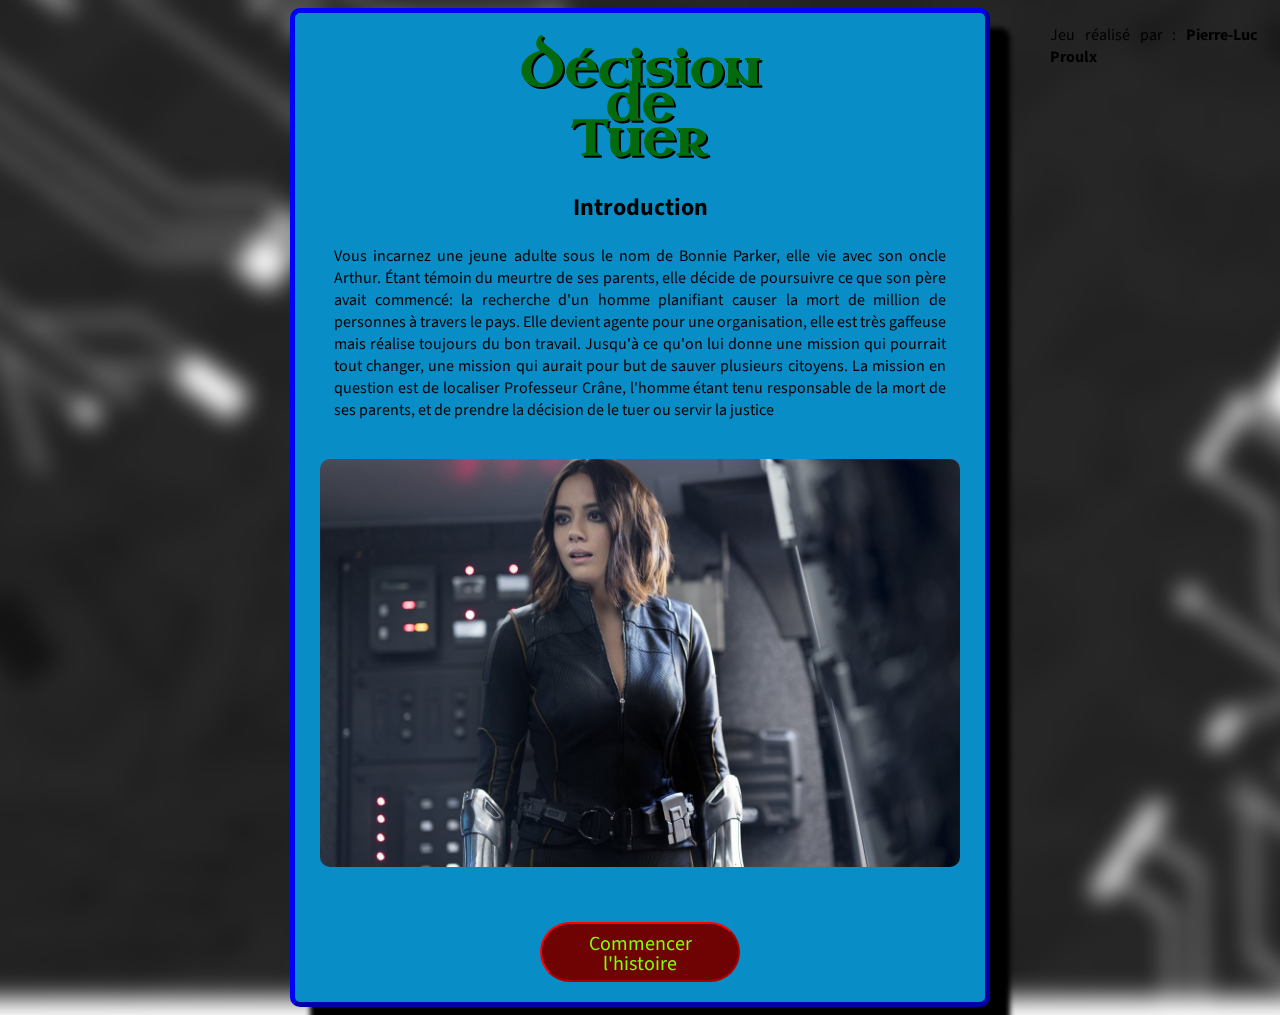
==== sypnosis.html @ de491685 "background added" ====
<!DOCTYPE html>
<html lang="en">

<head>

    <head>
        <!-- Pour le support des caractères accentués -->
        <meta charset="utf-8" />
        <!-- Pour la portabilité - "Responsive Web Design" -->
        <meta name="viewport" content="width=device-width, initial-scale=1.0" />
        <!-- Meta-données -->
        <meta name="description" content="TP8 Album The Police - Synchronicity" />
        <meta name="author" content="Pierre-Luc Proulx" />
        <!-- Titre de la page -->
        <title>Projet 1</title>
        <!-- Lien vers la feuille de style CSS -->
        <link href="syp.css" rel="stylesheet" />
        <link rel="preconnect" href="https://fonts.googleapis.com">
        <link rel="preconnect" href="https://fonts.gstatic.com" crossorigin>
        <link href="https://fonts.googleapis.com/css2?family=Uncial+Antiqua&display=swap" rel="stylesheet">
        <link rel="preconnect" href="https://fonts.googleapis.com">
        <link rel="preconnect" href="https://fonts.gstatic.com" crossorigin>
        <link href="https://fonts.googleapis.com/css2?family=Source+Sans+Pro:wght@400&display=swap" rel="stylesheet">
    </head>

<body>
    <div class="content">
        <aside>
            <p>Jeu réalisé par : <b>Pierre-Luc Proulx</b></p>
        </aside>
        <section>
            <div class="game">
                <div class=" menu">
                    <h1 class="titre-histoire">Décision <br>de<br> Tuer</h1>
                    <h2 class="titre-chapitre">
                        Sypnosis
                    </h2>
                </div>
                <p class="chapter-text">Lorem ipsum dolor sit amet, consectetur adipiscing elit, sed do eiusmod tempor
                    incididunt ut
                    labore et dolore magna aliqua. Ut enim ad minim veniam</p>
                <br>
                <div class="media-container">
                    <img class="chapter-img" src="assets/img/introduction.jpg">
                </div>
                <div class="audio-container"></div>
                <div class="btn-panel">
                    <!-- <button href="#" class=" uno" id="bouton" type="button">ullamco laboris</button>
                    <button href="#" class="dos" id="bouton" type="button">nisi ut aliquip</button>
                    <button href="#" class="tres" id="bouton" type="button">ex ea commodo</button> -->
                </div>
            </div>
    </div>
    </section>
    <footer>

    </footer>
    </div>
    <script src="script.js"></script>

</body>

</html>
---- syp.css ----
* {
  box-sizing: border-box;
}

html,
body {
  width: 100vw;
  display: flex;
  justify-content: center;
  align-items: center;
}
aside {
  position: absolute;
  right: 0;
  margin: auto;
}

.content::before {
  content: "";
  position: fixed;
  left: 0;
  right: 0;
  z-index: -1;
  background-image: url("assets/img/background/backgroundproject.jpg");
  background-size: cover;
  background-repeat: no-repeat;
  height: 100%;
  width: 100%;
  -webkit-filter: blur(5px);
  -moz-filter: blur(5px);
  -o-filter: blur(10px);
  -ms-filter: blur(10px);
  filter: blur(10px);
  transform: scale(1.2);
}

.game {
  /* Avec ces commandes-ci, l'album entier est capable de rester centrer même en réagrandissant la page */
  display: flex;
  flex-direction: column;
  justify-content: space-around;
  align-items: center;
  overflow: auto;
  background-color: #088dc6;
  width: 700px;
  min-height: 100px;
  border-style: outset;
  border-color: blue;
  border-width: 5px;
  border-radius: 10px;
  padding: 5px;
  box-shadow: 20px 20px 5px;
}

h1 {
  color: #036b0e;
  text-shadow: 2px 2px #000000;
  line-height: 35px;
  text-transform: none;
  text-align: center;
  font-size: 50px;
  font-family: "Uncial Antiqua", cursive;
}
.chapter-text {
  margin: 0 auto;
}
p {
  font-family: "Source Sans Pro", sans-serif;
  text-align: justify;
  width: 90%;
}

h2 {
  font-family: "Source Sans Pro", sans-serif;
  font-weight: bolder;
  text-align: center;
}

.chapter-img {
  border-radius: 30px;
  width: 100%;
  min-width: 80%;
  padding: 20px;
  display: block;
  margin-left: auto;
  margin-right: auto;
  margin-bottom: 20px;
}

.btn-panel {
  display: flex;
  width: 100%;
  justify-content: center;
  align-items: center;
  margin: 10px 0;
  flex-wrap: wrap;
}

button {
  line-height: 20px;
  font-family: "Source Sans Pro", sans-serif;
  font-size: 20px;
  color: chartreuse;
  margin: 5px;
  border-color: red;
  border-radius: 300px;
  -webkit-border-radius: 300px;
  padding: 10px;
  height: 60px;
  width: 10em;
  background-color: #6f0202;
}

button:hover {
  cursor: pointer;
  background-color: red;
}

button:active {
  background-color: crimson;
}
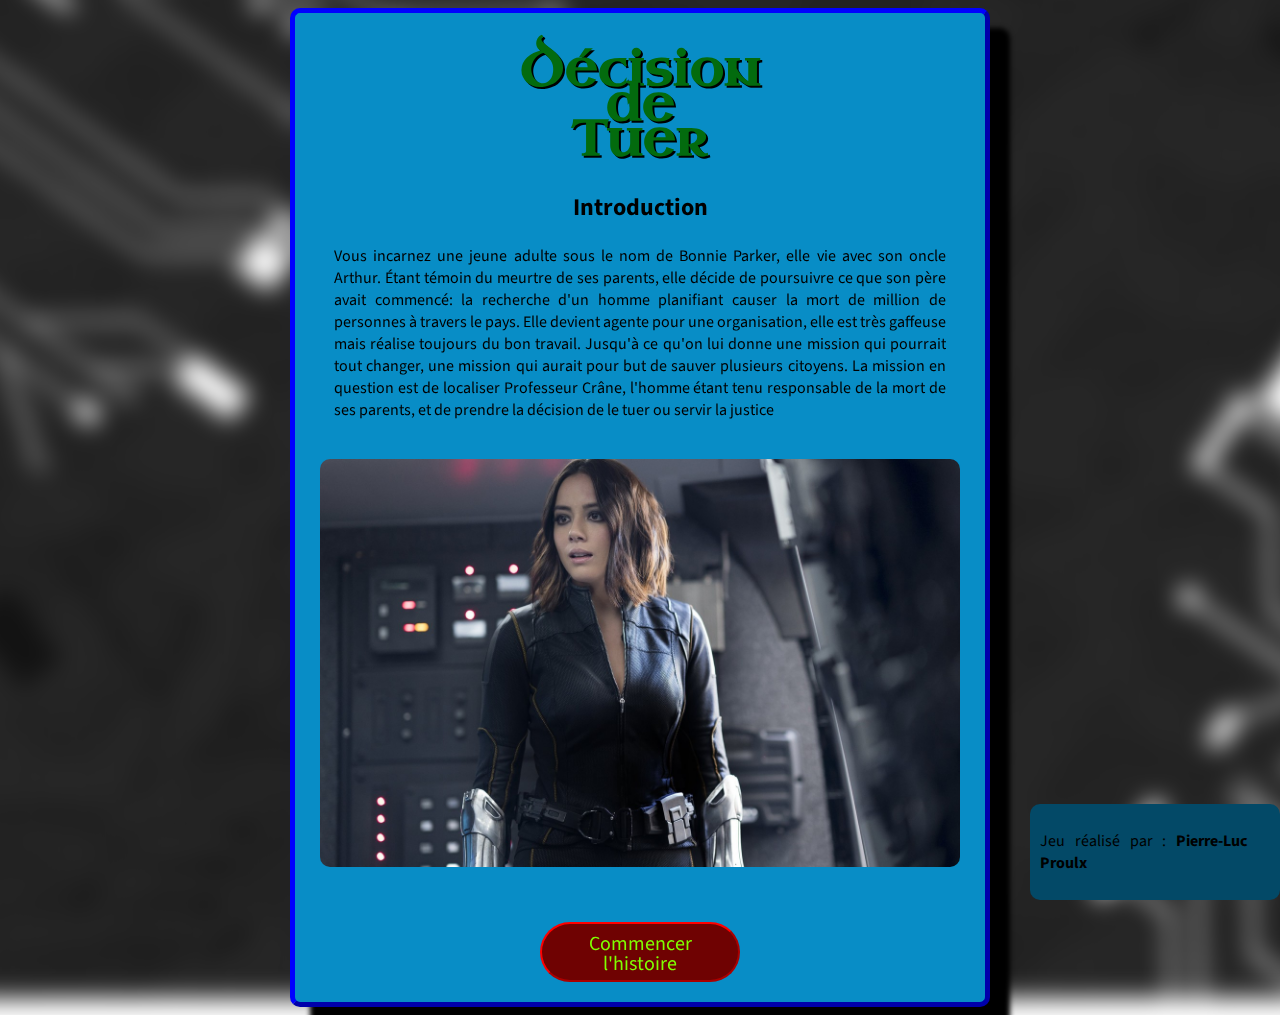
==== commit 57bdc9d8: "adding a reset button" ====
--- a/sypnosis.html
+++ b/sypnosis.html
@@ -2,26 +2,25 @@
 <html lang="en">
 
 <head>
-
-    <head>
-        <!-- Pour le support des caractères accentués -->
-        <meta charset="utf-8" />
-        <!-- Pour la portabilité - "Responsive Web Design" -->
-        <meta name="viewport" content="width=device-width, initial-scale=1.0" />
-        <!-- Meta-données -->
-        <meta name="description" content="TP8 Album The Police - Synchronicity" />
-        <meta name="author" content="Pierre-Luc Proulx" />
-        <!-- Titre de la page -->
-        <title>Projet 1</title>
-        <!-- Lien vers la feuille de style CSS -->
-        <link href="syp.css" rel="stylesheet" />
-        <link rel="preconnect" href="https://fonts.googleapis.com">
-        <link rel="preconnect" href="https://fonts.gstatic.com" crossorigin>
-        <link href="https://fonts.googleapis.com/css2?family=Uncial+Antiqua&display=swap" rel="stylesheet">
-        <link rel="preconnect" href="https://fonts.googleapis.com">
-        <link rel="preconnect" href="https://fonts.gstatic.com" crossorigin>
-        <link href="https://fonts.googleapis.com/css2?family=Source+Sans+Pro:wght@400&display=swap" rel="stylesheet">
-    </head>
+    <!-- Pour le support des caractères accentués -->
+    <meta charset="utf-8" />
+    <!-- Pour la portabilité - "Responsive Web Design" -->
+    <meta name="viewport" content="width=device-width, initial-scale=1.0" />
+    <!-- Meta-données -->
+    <meta name="description" content="TP8 Album The Police - Synchronicity" />
+    <meta name="author" content="Pierre-Luc Proulx" />
+    <!-- Titre de la page -->
+    <title>Décision de tuer</title>
+    <!-- Lien vers la feuille de style CSS -->
+    <link href="syp.css" rel="stylesheet" />
+    <link rel="preconnect" href="https://fonts.googleapis.com">
+    <link rel="preconnect" href="https://fonts.gstatic.com" crossorigin>
+    <link href="https://fonts.googleapis.com/css2?family=Uncial+Antiqua&display=swap" rel="stylesheet">
+    <link rel="preconnect" href="https://fonts.googleapis.com">
+    <link rel="preconnect" href="https://fonts.gstatic.com" crossorigin>
+    <link href="https://fonts.googleapis.com/css2?family=Source+Sans+Pro:wght@400&display=swap" rel="stylesheet">
+    <link rel="icon" type="image/x-icon" href="assets/gun-icon.png">
+</head>
 
 <body>
     <div class="content">
@@ -48,8 +47,10 @@
                     <!-- <button href="#" class=" uno" id="bouton" type="button">ullamco laboris</button>
                     <button href="#" class="dos" id="bouton" type="button">nisi ut aliquip</button>
                     <button href="#" class="tres" id="bouton" type="button">ex ea commodo</button> -->
+                    <button type="button" class="reset"></button>
                 </div>
             </div>
+            <img src="assets/img/key-icon.png" class="ico-key">
     </div>
     </section>
     <footer>
--- a/syp.css
+++ b/syp.css
@@ -10,8 +10,12 @@
   align-items: center;
 }
 aside {
+  background-color: #034967;
+  padding: 10px;
+  border-radius: 10px;
   position: absolute;
   right: 0;
+  bottom: 0;
   margin: auto;
 }
 
@@ -62,8 +66,10 @@
   font-family: "Uncial Antiqua", cursive;
 }
 .chapter-text {
-  margin: 0 auto;
+  overflow: hidden; /* Ensures the content is not revealed until the animation */
+  margin: 0 auto; /* Gives that scrolling effect as the typing happens */
 }
+
 p {
   font-family: "Source Sans Pro", sans-serif;
   text-align: justify;
@@ -119,3 +125,15 @@
 button:active {
   background-color: crimson;
 }
+
+
+
+.ico-key {
+  display: none;
+  width: 30px;
+  align-self: start;
+}
+
+.isVisible {
+  display: block;
+}
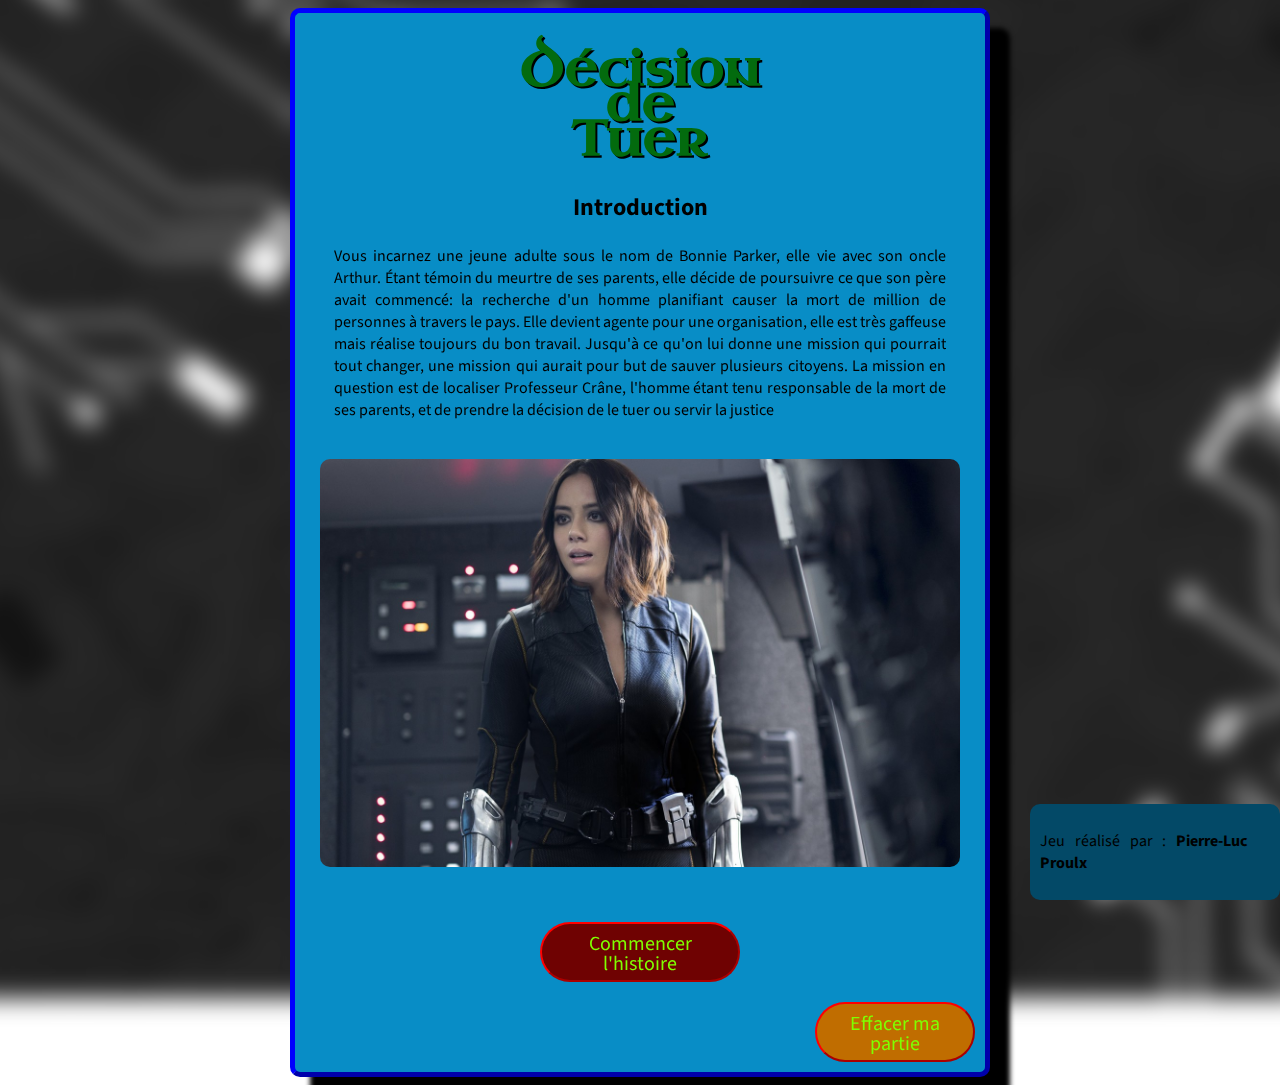
==== commit b64cf15a: "Button resest" ====
--- a/sypnosis.html
+++ b/sypnosis.html
@@ -47,8 +47,8 @@
                     <!-- <button href="#" class=" uno" id="bouton" type="button">ullamco laboris</button>
                     <button href="#" class="dos" id="bouton" type="button">nisi ut aliquip</button>
                     <button href="#" class="tres" id="bouton" type="button">ex ea commodo</button> -->
-                    <button type="button" class="reset"></button>
                 </div>
+                <button type="button" class="reset">Effacer ma partie</button>
             </div>
             <img src="assets/img/key-icon.png" class="ico-key">
     </div>
--- a/syp.css
+++ b/syp.css
@@ -101,7 +101,11 @@
   margin: 10px 0;
   flex-wrap: wrap;
 }
-
+.reset{
+  background-color: #c06d00;
+  width: 8em;
+  align-self: flex-end;
+}
 button {
   line-height: 20px;
   font-family: "Source Sans Pro", sans-serif;
@@ -126,8 +130,6 @@
   background-color: crimson;
 }
 
-
-
 .ico-key {
   display: none;
   width: 30px;
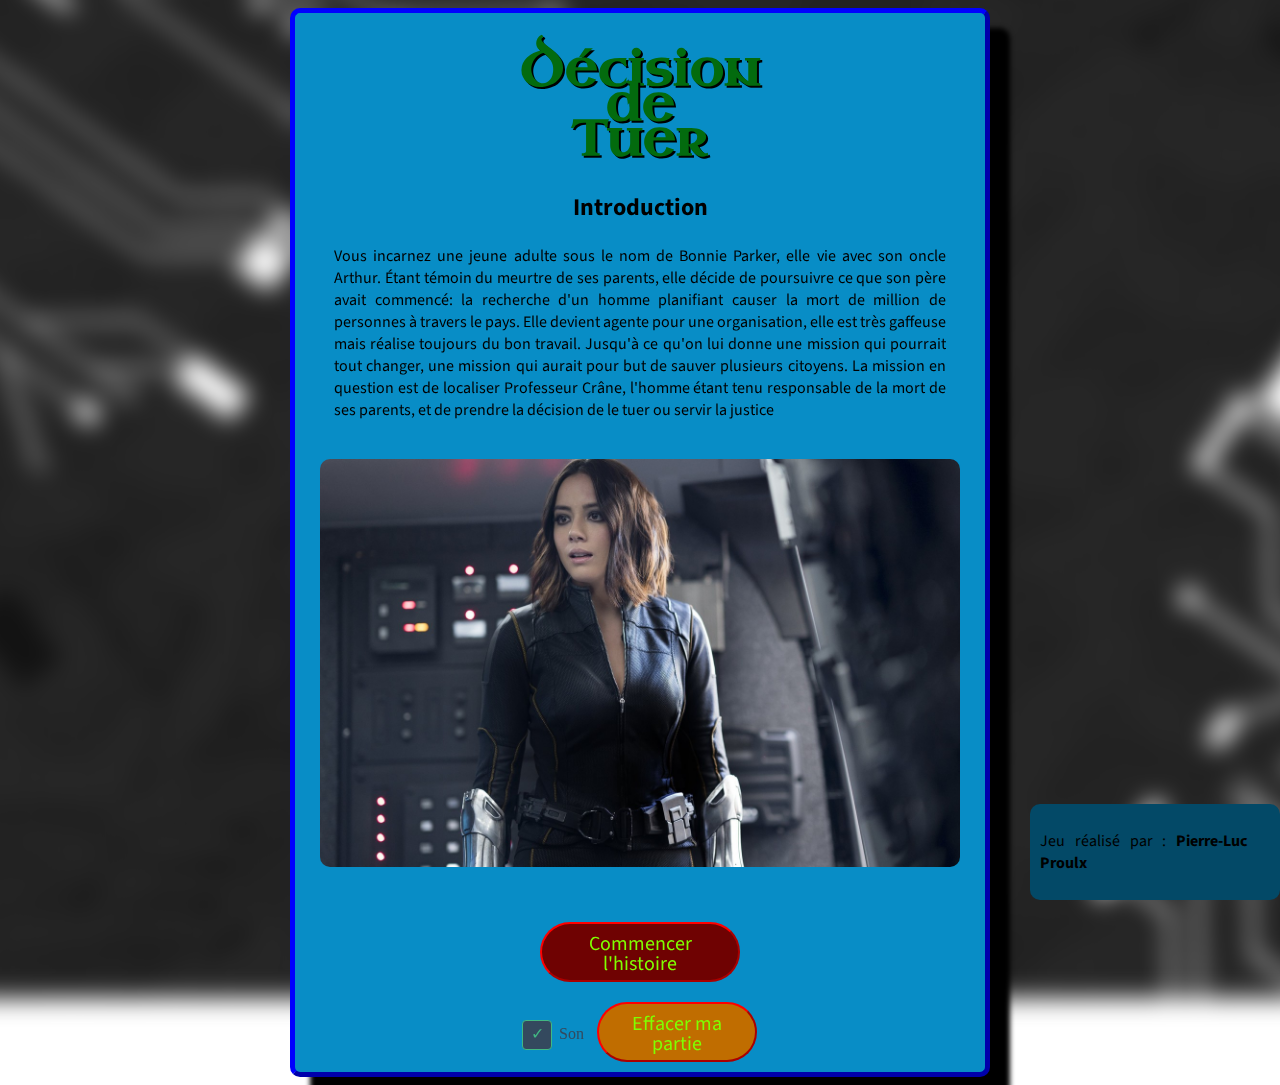
==== commit cb78f7b2: "PS5" ====
--- a/sypnosis.html
+++ b/sypnosis.html
@@ -48,7 +48,13 @@
                     <button href="#" class="dos" id="bouton" type="button">nisi ut aliquip</button>
                     <button href="#" class="tres" id="bouton" type="button">ex ea commodo</button> -->
                 </div>
+                <div class="controls">
+                    <label class="checkbox">
+                        <input type="checkbox" checked="checked" id="myCheck"/>
+                        <span>Son</span>
+                    </label>  
                 <button type="button" class="reset">Effacer ma partie</button>
+            </div>
             </div>
             <img src="assets/img/key-icon.png" class="ico-key">
     </div>
--- a/syp.css
+++ b/syp.css
@@ -101,11 +101,6 @@
   margin: 10px 0;
   flex-wrap: wrap;
 }
-.reset{
-  background-color: #c06d00;
-  width: 8em;
-  align-self: flex-end;
-}
 button {
   line-height: 20px;
   font-family: "Source Sans Pro", sans-serif;
@@ -130,6 +125,60 @@
   background-color: crimson;
 }
 
+.controls{
+  display: inline-block;
+}
+
+.checkbox {
+  display: inline-flex;
+  cursor: pointer;
+  position: relative;
+}
+
+.checkbox > span {
+  color: #34495E;
+  padding: 0.5rem 0.25rem;
+}
+
+.reset{
+  background-color: #c06d00;
+  width: 8em;
+  align-self: flex-end;
+}
+
+.checkbox > input {
+  height: 30px;
+  width: 30px;
+  -webkit-appearance: none;
+  -moz-appearance: none;
+  -o-appearance: none;
+  appearance: none;
+  border: 1px solid #34495E;
+  border-radius: 4px;
+  outline: none;
+  transition-duration: 0.3s;
+  background-color: #41B883;
+  cursor: pointer;
+}
+
+.checkbox > input:checked {
+  border: 1px solid #41B883;
+  background-color: #34495E;
+}
+
+.checkbox > input:checked + span::before {
+  content: '\2713';
+  display: block;
+  text-align: center;
+  color: #41B883;
+  position: absolute;
+  left: 0.8rem;
+  top: 0.4rem;
+}
+
+.checkbox > input:active {
+  border: 2px solid #34495E;
+}
 .ico-key {
   display: none;
   width: 30px;
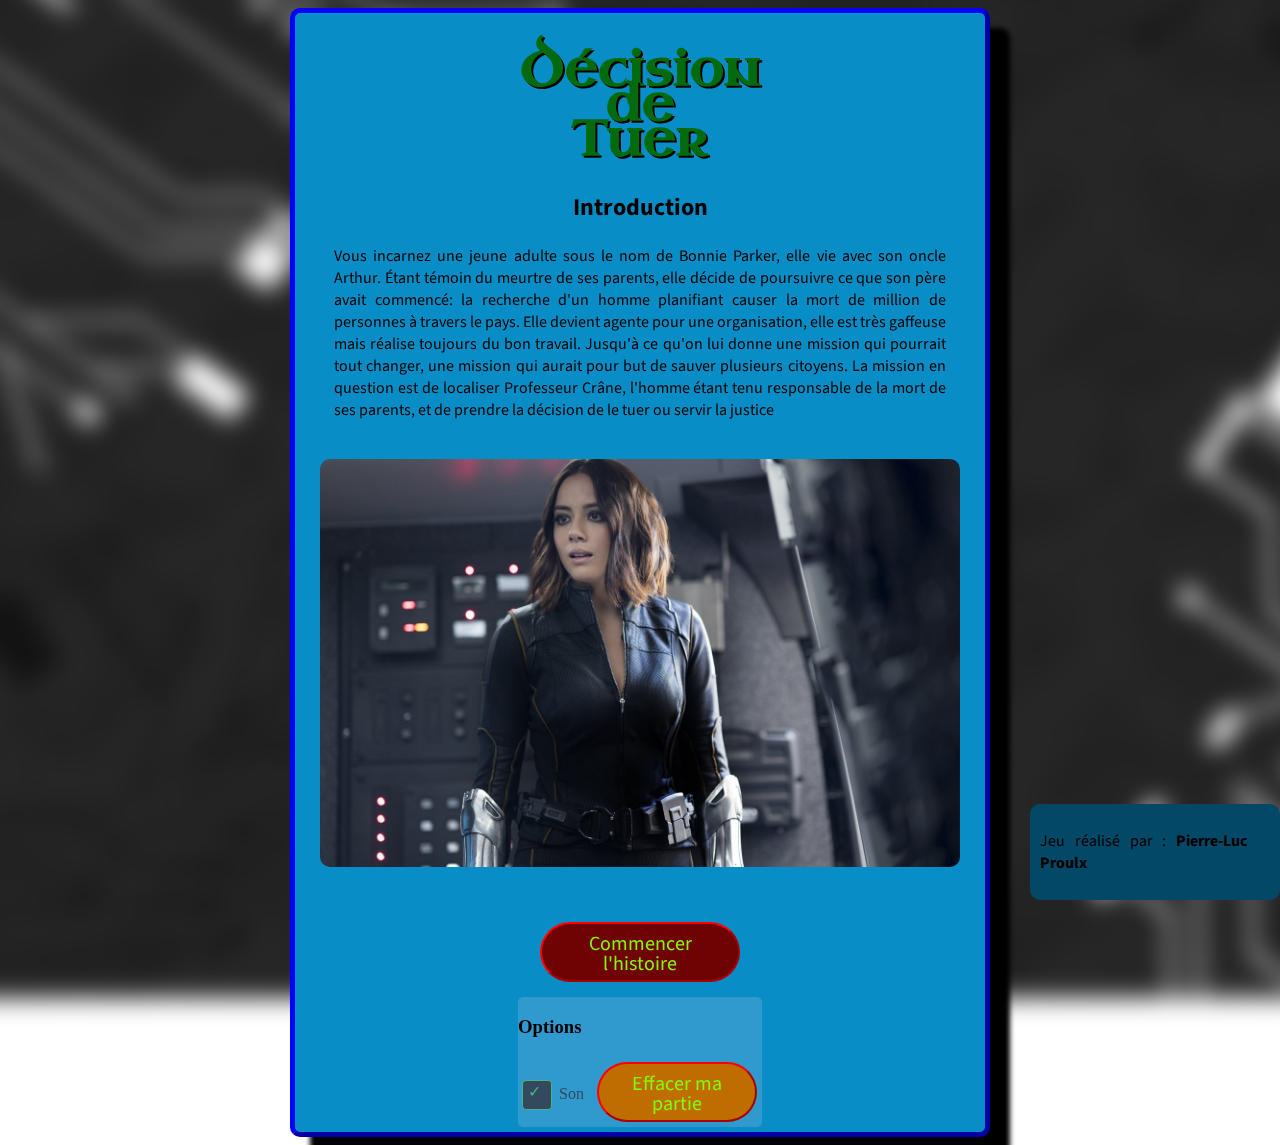
==== commit e61e5edc: "meh" ====
--- a/sypnosis.html
+++ b/sypnosis.html
@@ -49,12 +49,13 @@
                     <button href="#" class="tres" id="bouton" type="button">ex ea commodo</button> -->
                 </div>
                 <div class="controls">
+                    <h3>Options</h3>
                     <label class="checkbox">
-                        <input type="checkbox" checked="checked" id="myCheck"/>
+                        <input type="checkbox" checked="checked" id="myCheck" />
                         <span>Son</span>
-                    </label>  
-                <button type="button" class="reset">Effacer ma partie</button>
-            </div>
+                    </label>
+                    <button type="button" class="reset">Effacer ma partie</button>
+                </div>
             </div>
             <img src="assets/img/key-icon.png" class="ico-key">
     </div>
--- a/syp.css
+++ b/syp.css
@@ -124,23 +124,22 @@
 button:active {
   background-color: crimson;
 }
-
-.controls{
-  display: inline-block;
-}
-
 .checkbox {
   display: inline-flex;
   cursor: pointer;
   position: relative;
 }
+.controls {
+  background-color: rgb(48, 153, 205);
+  border-radius: 5px;
+}
 
 .checkbox > span {
-  color: #34495E;
+  color: #34495e;
   padding: 0.5rem 0.25rem;
 }
 
-.reset{
+.reset {
   background-color: #c06d00;
   width: 8em;
   align-self: flex-end;
@@ -153,31 +152,31 @@
   -moz-appearance: none;
   -o-appearance: none;
   appearance: none;
-  border: 1px solid #34495E;
+  border: 1px solid #34495e;
   border-radius: 4px;
   outline: none;
   transition-duration: 0.3s;
-  background-color: #41B883;
+  background-color: #41b883;
   cursor: pointer;
 }
 
 .checkbox > input:checked {
-  border: 1px solid #41B883;
-  background-color: #34495E;
+  border: 1px solid #41b883;
+  background-color: #34495e;
 }
 
 .checkbox > input:checked + span::before {
-  content: '\2713';
+  content: "\2713";
   display: block;
   text-align: center;
-  color: #41B883;
+  color: #41b883;
   position: absolute;
-  left: 0.8rem;
-  top: 0.4rem;
+  left: 0.6rem;
+  top: 0.3rem;
 }
 
 .checkbox > input:active {
-  border: 2px solid #34495E;
+  border: 2px solid #34495e;
 }
 .ico-key {
   display: none;
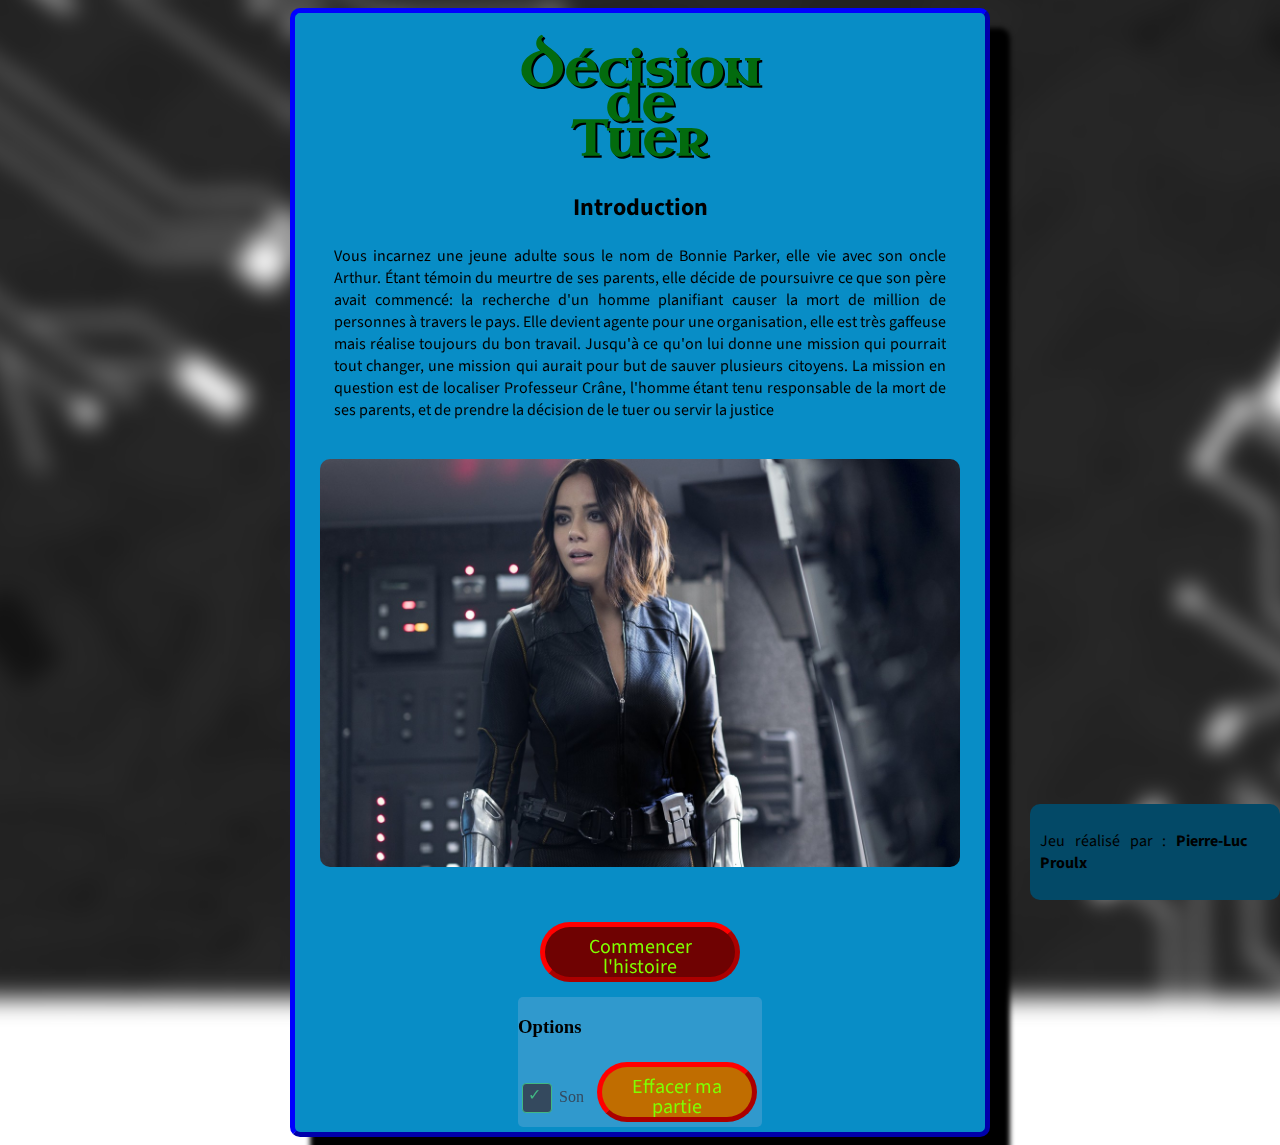
==== commit 31ce0ddb: "key" ====
--- a/sypnosis.html
+++ b/sypnosis.html
@@ -56,8 +56,8 @@
                     </label>
                     <button type="button" class="reset">Effacer ma partie</button>
                 </div>
+                <img src="assets/img/key-icon.png" class="ico-key">
             </div>
-            <img src="assets/img/key-icon.png" class="ico-key">
     </div>
     </section>
     <footer>
--- a/syp.css
+++ b/syp.css
@@ -108,10 +108,12 @@
   color: chartreuse;
   margin: 5px;
   border-color: red;
+  border-width: 5px;
   border-radius: 300px;
   -webkit-border-radius: 300px;
   padding: 10px;
   height: 60px;
+  transition: 0.5s;
   width: 10em;
   background-color: #6f0202;
 }
@@ -122,6 +124,7 @@
 }
 
 button:active {
+  border-style: inset;
   background-color: crimson;
 }
 .checkbox {
@@ -178,12 +181,26 @@
 .checkbox > input:active {
   border: 2px solid #34495e;
 }
+
 .ico-key {
   display: none;
   width: 30px;
+  margin: 10px;
   align-self: start;
 }
 
-.isVisible {
+
+.isVisible .ico-key{
   display: block;
 }
+
+
+/*Style pour PS5.2 */
+.badchoice .game {
+  background-color: rgb(240, 77, 77);
+  background-image: none;
+}
+
+.badchoice .content  {
+  background-color: red;
+}
